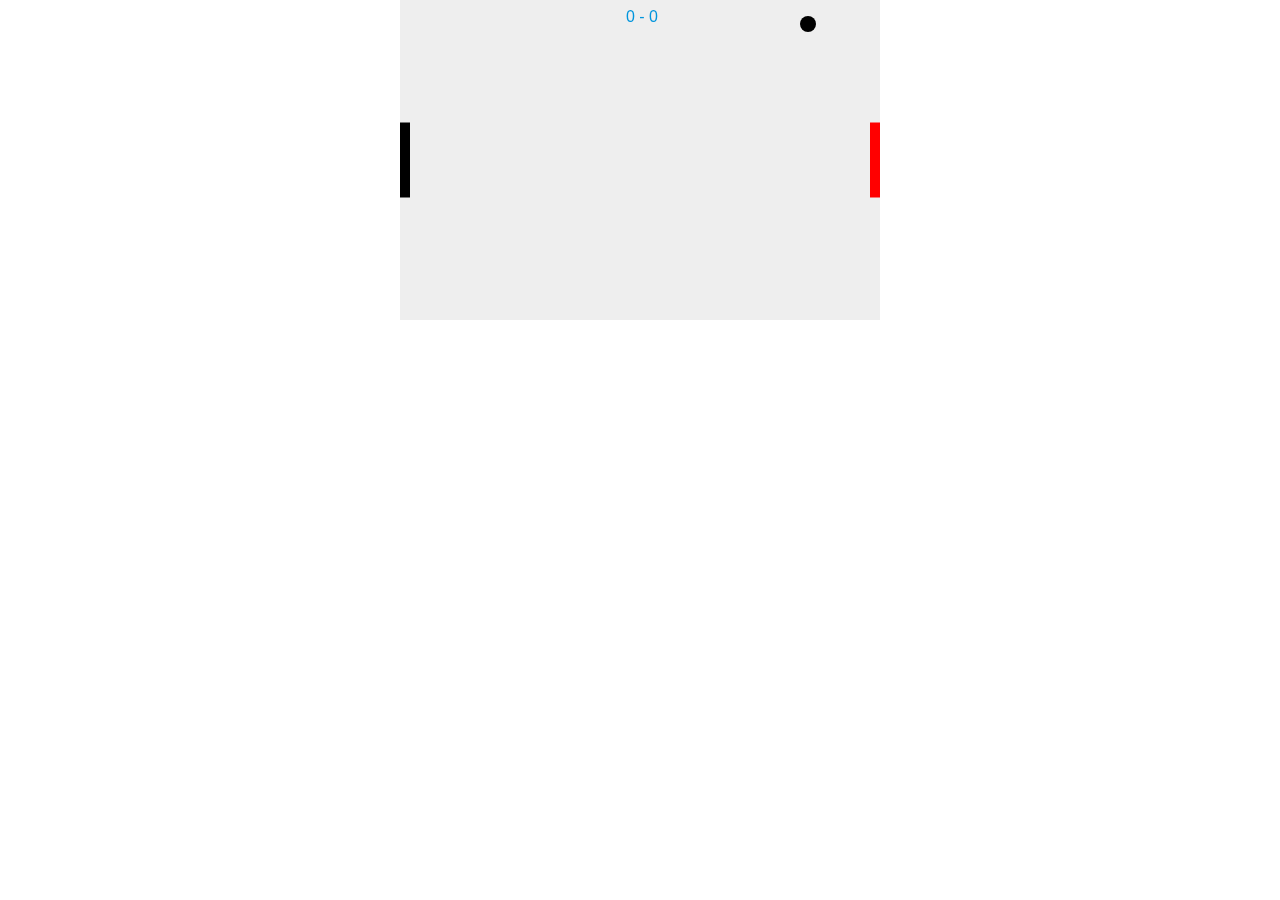
==== index.html @ 1f73ccfc "Added already done stuff (brickbreak and pong)" ====
<!DOCTYPE html>
<html>
<head>
    <meta charset="utf-8" />
    <title>Gamedev'ing</title>
    <style>
    	* { padding: 0; margin: 0; }
    	canvas { background: #eee; display: block; margin: 0 auto; }
    </style>
</head>
<body>

<canvas id="myCanvas" width="480" height="320"></canvas>

<script type="text/javascript" src="pong.js">
</script>

</body>
</html>
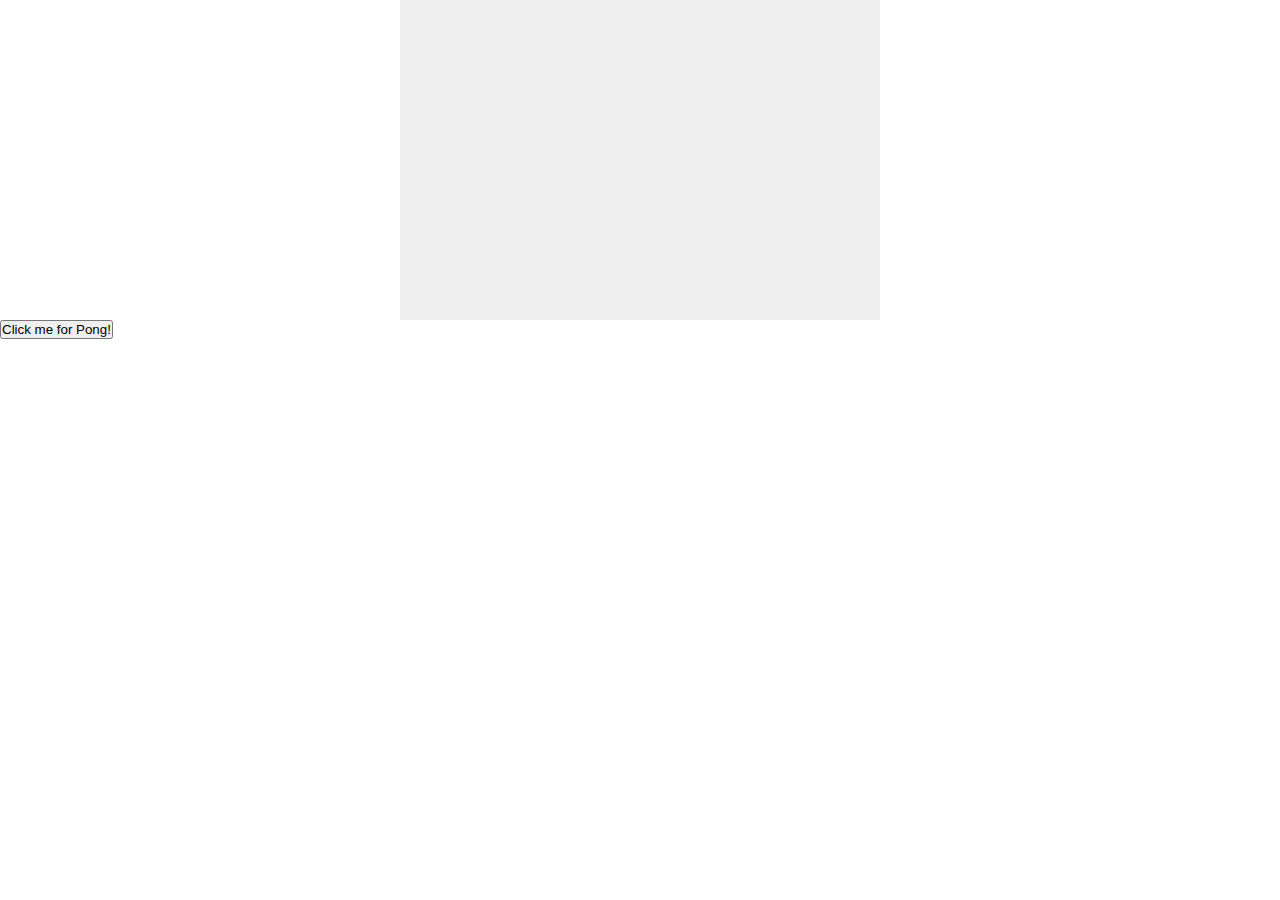
==== commit 991d5b66: "Trying to add some sort of menu" ====
--- a/index.html
+++ b/index.html
@@ -12,8 +12,27 @@
 
 <canvas id="myCanvas" width="480" height="320"></canvas>
 
-<script type="text/javascript" src="pong.js">
+<button type="button" value="Submit" onclick="pongBtnClick()" id='pongButton'>Click me for Pong!
+<div id="mylink"></div>
+</button>
+
+<script type="text/javascript">
+
+function pongBtnClick(){
+
+	var pongButton = document.getElementById('pongButton');
+
+    var script = document.createElement("script");
+    script.type = "text/javascript";
+    script.src = "pong.js"; 
+    document.getElementsByTagName("head")[0].appendChild(script);
+    return false;
+
+}
 </script>
-
+<!--
+<script language="javascript" type="text/javascript" src="pong.js">
+</script>
+-->
 </body>
 </html>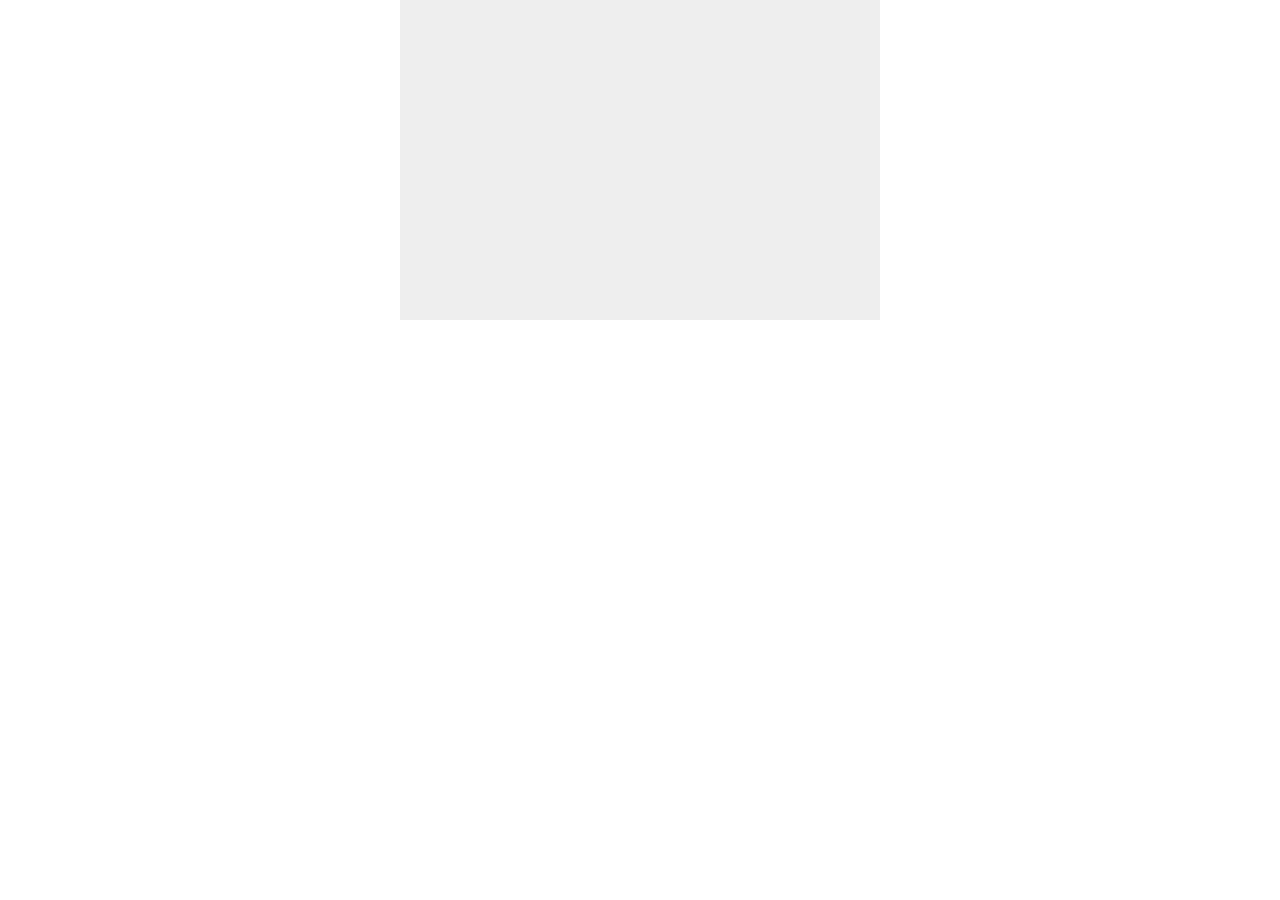
==== commit 11de401a: "Forgot to switch source file" ====
--- a/index.html
+++ b/index.html
@@ -12,6 +12,10 @@
 
 <canvas id="myCanvas" width="480" height="320"></canvas>
 
+<script language="javascript" type="text/javascript" src="tetris.js">
+</script>
+
+<!--
 <button type="button" value="Submit" onclick="pongBtnClick()" id='pongButton'>Click me for Pong!
 <div id="mylink"></div>
 </button>
@@ -30,9 +34,8 @@
 
 }
 </script>
-<!--
-<script language="javascript" type="text/javascript" src="pong.js">
-</script>
 -->
+
+
 </body>
 </html>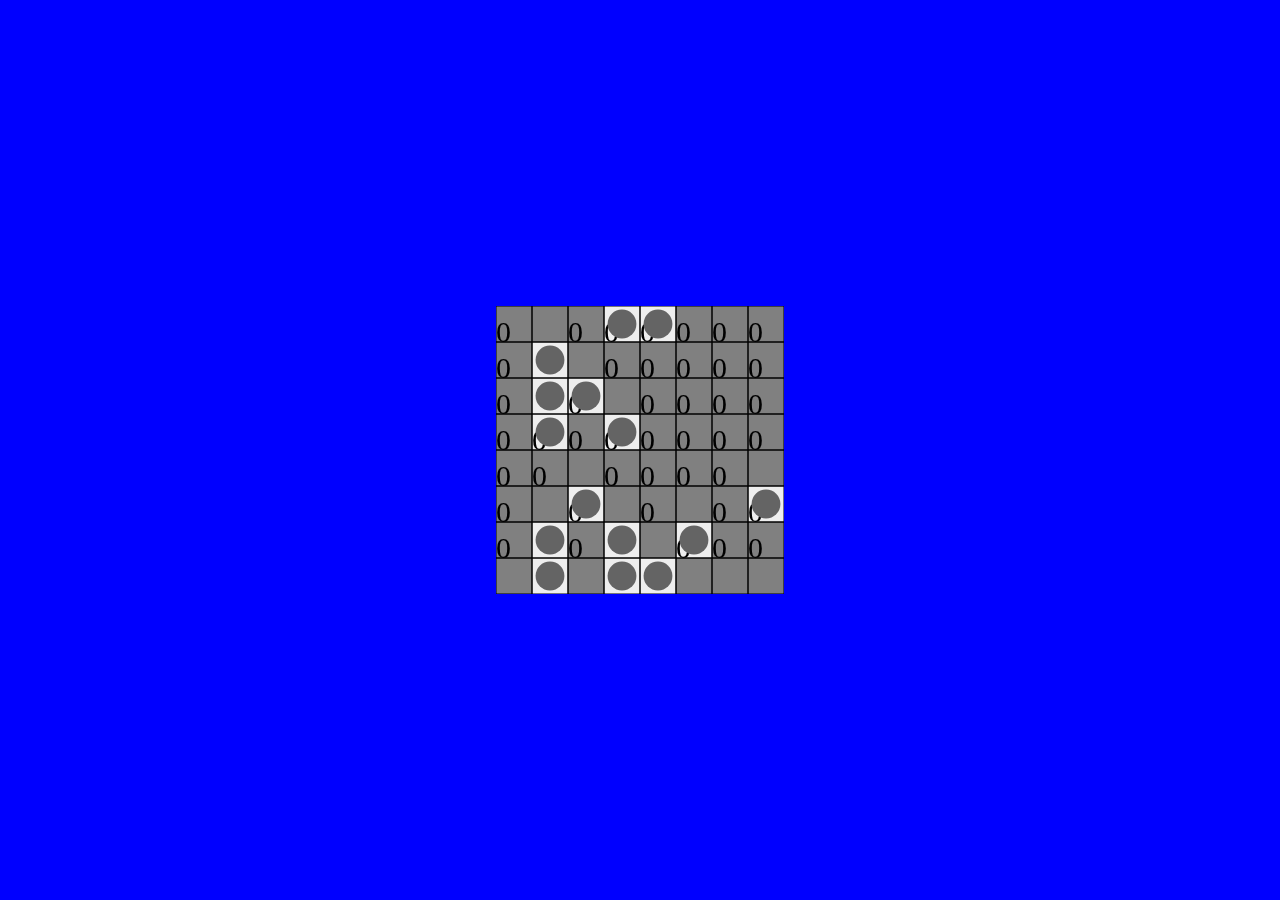
==== commit a93613b7: "Started working in a minesweeper" ====
--- a/index.html
+++ b/index.html
@@ -6,13 +6,14 @@
     <style>
     	* { padding: 0; margin: 0; }
     	canvas { background: #eee; display: block; margin: 0 auto; }
+      .flexContainer {display: flex; width: 100vw; height: 100vh; background-color: blue; flex-direction: column; align-items: center; justify-content: center;}
     </style>
 </head>
 <body>
-
-<canvas id="myCanvas" width="480" height="320"></canvas>
-
-<script language="javascript" type="text/javascript" src="tetris.js">
+<div class="flexContainer">
+    <canvas id="myCanvas" width="480" height="320"></canvas>
+</div>
+<script language="javascript" type="text/javascript" src="minesweeper.js">
 </script>
 
 <!--
@@ -28,7 +29,7 @@
 
     var script = document.createElement("script");
     script.type = "text/javascript";
-    script.src = "pong.js"; 
+    script.src = "pong.js";
     document.getElementsByTagName("head")[0].appendChild(script);
     return false;
 
@@ -38,4 +39,4 @@
 
 
 </body>
-</html>+</html>
